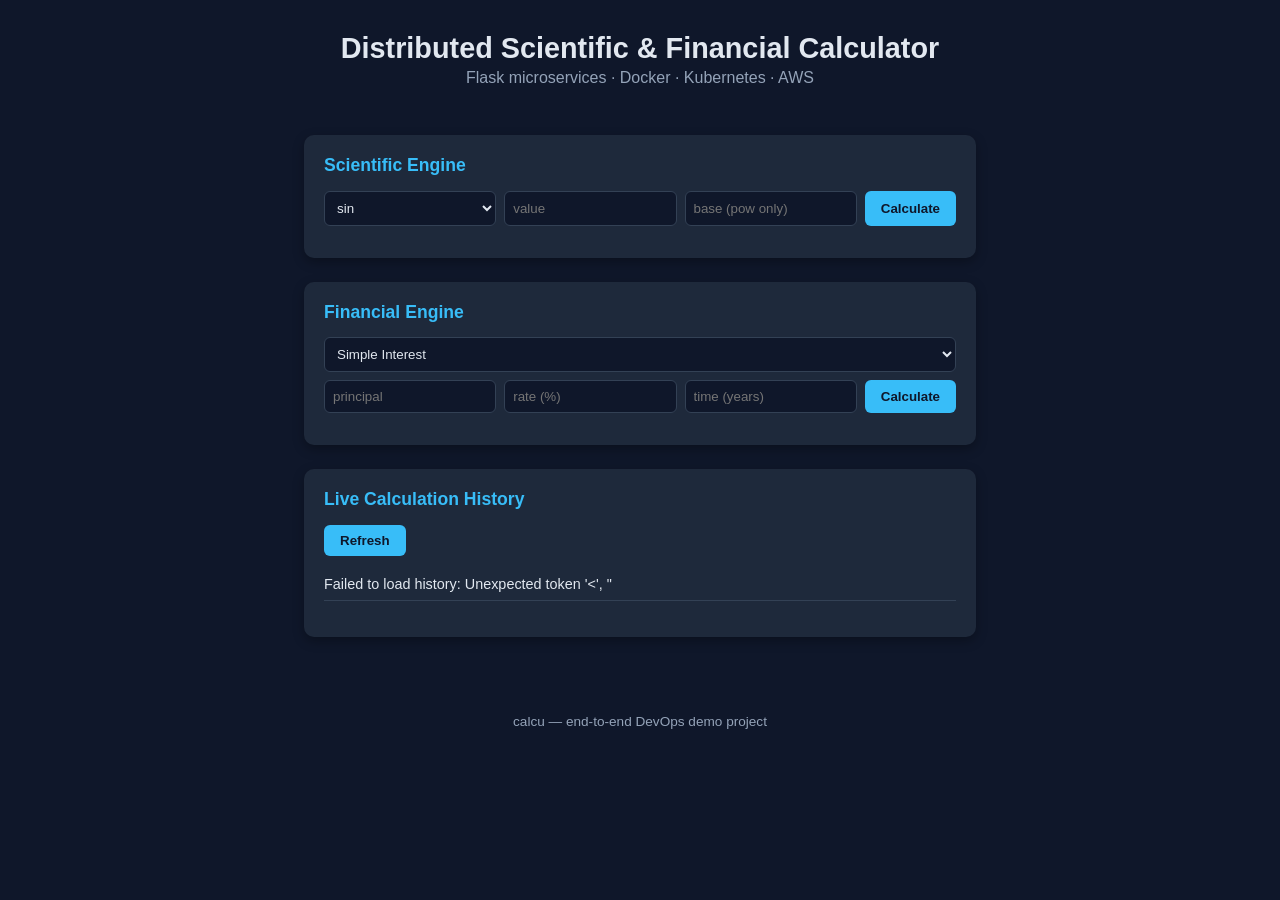
==== frontend/index.html @ cd34645f "ADD: FEATURES" ====
<!DOCTYPE html>
<html lang="en">
<head>
<meta charset="UTF-8" />
<meta name="viewport" content="width=device-width, initial-scale=1.0" />
<title>Distributed Calculator</title>
<link rel="stylesheet" href="style.css" />
</head>
<body>
  <header>
    <h1>Distributed Scientific &amp; Financial Calculator</h1>
    <p class="subtitle">Flask microservices &middot; Docker &middot; Kubernetes &middot; AWS</p>
  </header>

  <main>
    <section class="card">
      <h2>Scientific Engine</h2>
      <div class="form-row">
        <select id="sci-operation">
          <option value="sin">sin</option>
          <option value="cos">cos</option>
          <option value="tan">tan</option>
          <option value="asin">asin</option>
          <option value="acos">acos</option>
          <option value="atan">atan</option>
          <option value="log">log (natural)</option>
          <option value="log10">log10</option>
          <option value="exp">exp</option>
          <option value="sqrt">sqrt</option>
          <option value="pow">pow (value^base)</option>
          <option value="factorial">factorial</option>
        </select>
        <input id="sci-value" type="number" placeholder="value" />
        <input id="sci-base" type="number" placeholder="base (pow only)" />
        <button onclick="callScientific()">Calculate</button>
      </div>
      <div id="sci-result" class="result"></div>
    </section>

    <section class="card">
      <h2>Financial Engine</h2>
      <div class="form-row">
        <select id="fin-operation" onchange="toggleFinancialFields()">
          <option value="simple_interest">Simple Interest</option>
          <option value="compound_interest">Compound Interest</option>
          <option value="emi">Monthly EMI</option>
        </select>
      </div>
      <div class="form-row">
        <input id="fin-principal" type="number" placeholder="principal" />
        <input id="fin-rate" type="number" placeholder="rate (%)" />
        <input id="fin-time" type="number" placeholder="time (years)" />
        <input id="fin-tenure" type="number" placeholder="tenure (months)" class="hidden" />
        <button onclick="callFinancial()">Calculate</button>
      </div>
      <div id="fin-result" class="result"></div>
    </section>

    <section class="card">
      <h2>Live Calculation History</h2>
      <button onclick="loadHistory()">Refresh</button>
      <ul id="history-list"></ul>
    </section>
  </main>

  <footer>
    <p>calcu &mdash; end-to-end DevOps demo project</p>
  </footer>

  <script src="app.js"></script>
</body>
</html>
---- frontend/style.css ----
:root {
  --bg: #0f172a;
  --card: #1e293b;
  --accent: #38bdf8;
  --text: #e2e8f0;
  --muted: #94a3b8;
  --error: #f87171;
}

* {
  box-sizing: border-box;
}

body {
  margin: 0;
  font-family: "Segoe UI", Arial, sans-serif;
  background: var(--bg);
  color: var(--text);
}

header {
  padding: 2rem 1.5rem 1rem;
  text-align: center;
}

header h1 {
  margin: 0;
  font-size: 1.8rem;
}

.subtitle {
  color: var(--muted);
  margin-top: 0.25rem;
}

main {
  max-width: 720px;
  margin: 0 auto;
  padding: 1rem 1.5rem 3rem;
  display: flex;
  flex-direction: column;
  gap: 1.5rem;
}

.card {
  background: var(--card);
  border-radius: 10px;
  padding: 1.25rem;
  box-shadow: 0 4px 12px rgba(0, 0, 0, 0.3);
}

.card h2 {
  margin-top: 0;
  font-size: 1.1rem;
  color: var(--accent);
}

.form-row {
  display: flex;
  flex-wrap: wrap;
  gap: 0.5rem;
  margin-bottom: 0.5rem;
}

select,
input {
  flex: 1;
  min-width: 100px;
  padding: 0.5rem;
  border-radius: 6px;
  border: 1px solid #334155;
  background: #0f172a;
  color: var(--text);
}

button {
  padding: 0.5rem 1rem;
  border: none;
  border-radius: 6px;
  background: var(--accent);
  color: #0f172a;
  font-weight: 600;
  cursor: pointer;
}

button:hover {
  opacity: 0.9;
}

.result {
  margin-top: 0.75rem;
  font-family: monospace;
  white-space: pre-wrap;
}

.result.error {
  color: var(--error);
}

.hidden {
  display: none;
}

#history-list {
  list-style: none;
  padding: 0;
  margin-top: 0.75rem;
  max-height: 260px;
  overflow-y: auto;
}

#history-list li {
  padding: 0.5rem 0;
  border-bottom: 1px solid #334155;
  font-size: 0.9rem;
}

footer {
  text-align: center;
  color: var(--muted);
  padding: 1rem;
  font-size: 0.85rem;
}
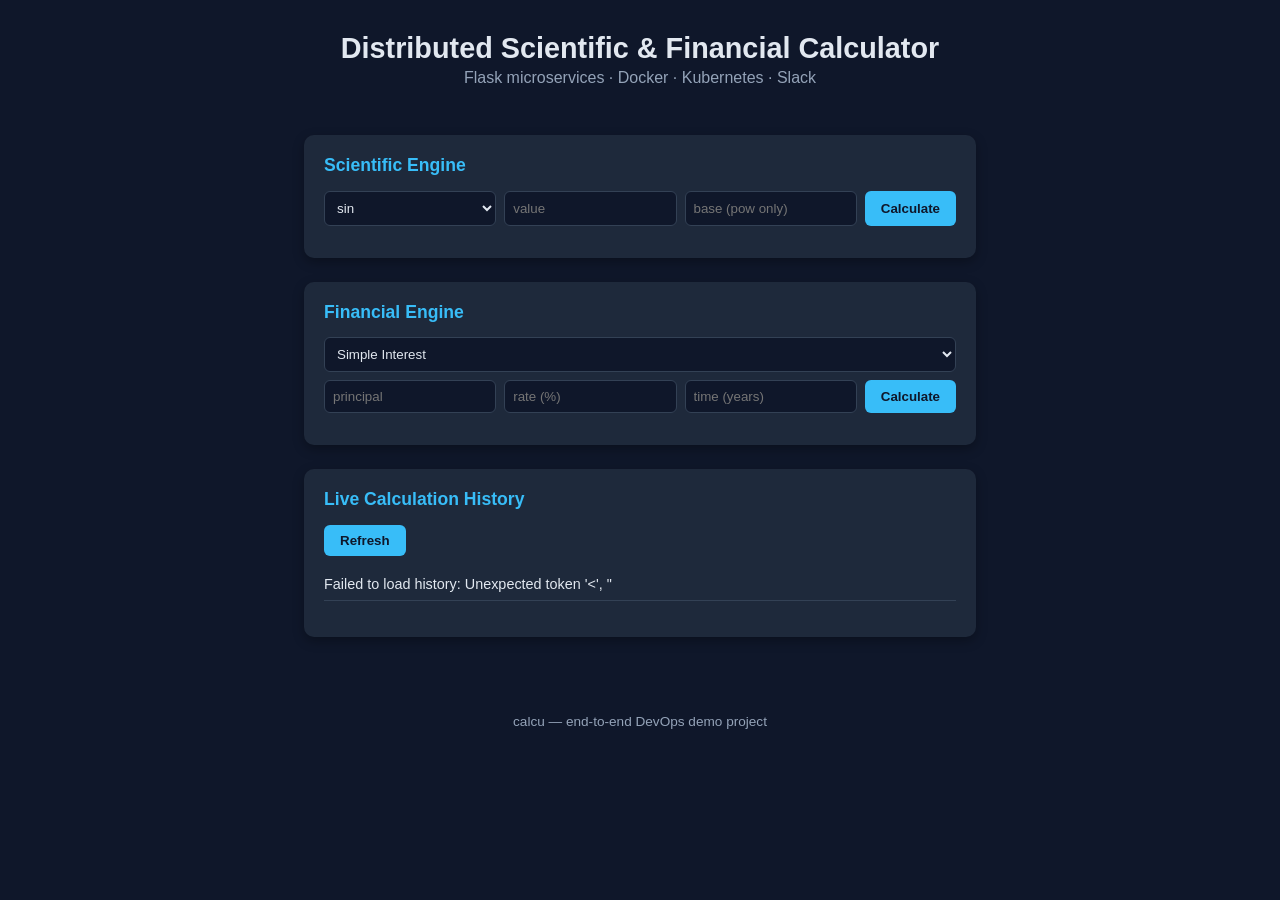
==== commit a1a858fc: "UPDATE: new features" ====
--- a/frontend/index.html
+++ b/frontend/index.html
@@ -9,7 +9,7 @@
 <body>
   <header>
     <h1>Distributed Scientific &amp; Financial Calculator</h1>
-    <p class="subtitle">Flask microservices &middot; Docker &middot; Kubernetes &middot; AWS</p>
+    <p class="subtitle">Flask microservices &middot; Docker &middot; Kubernetes &middot; Slack</p>
   </header>
 
   <main>
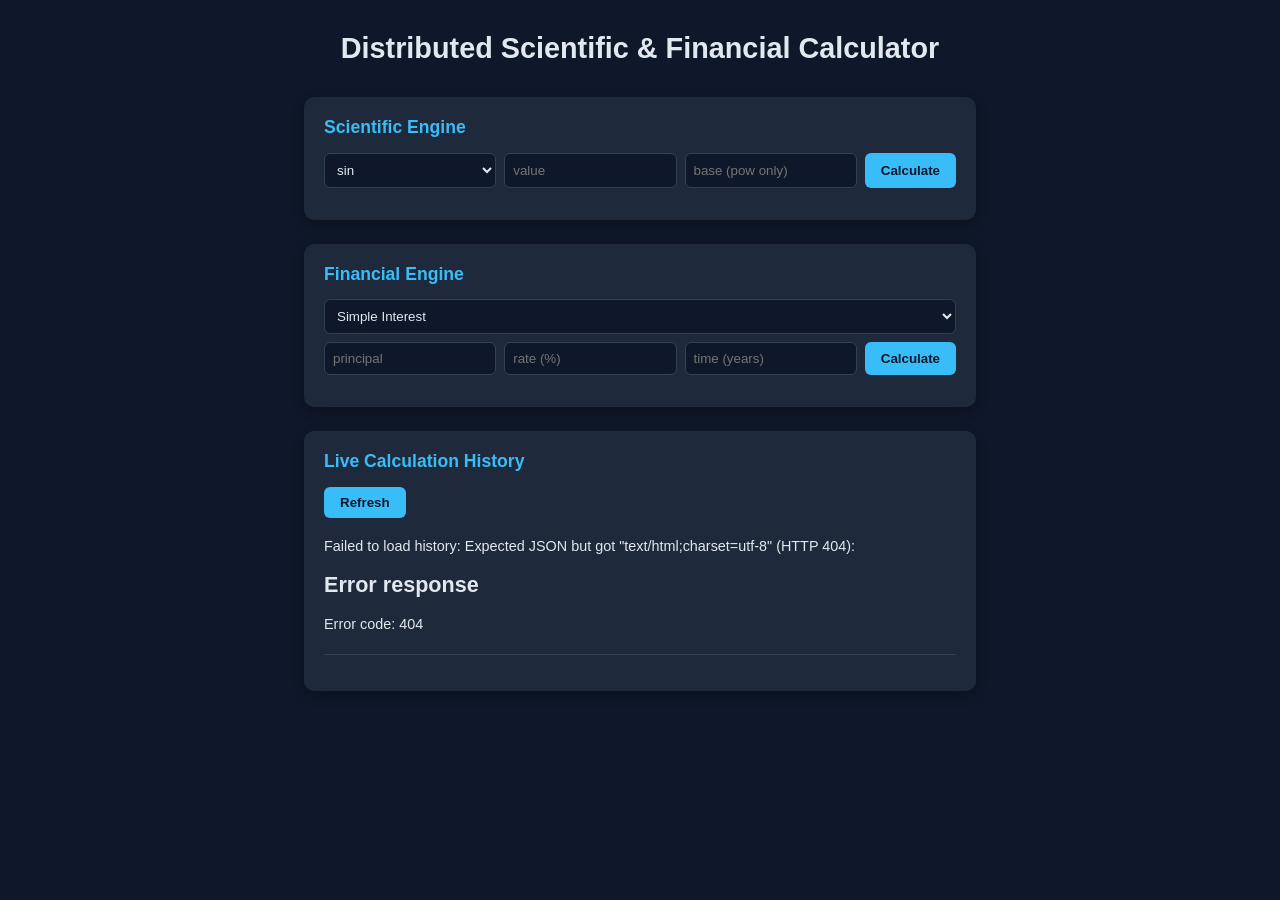
==== commit 50880da9: "FIX" ====
--- a/frontend/index.html
+++ b/frontend/index.html
@@ -9,7 +9,6 @@
 <body>
   <header>
     <h1>Distributed Scientific &amp; Financial Calculator</h1>
-    <p class="subtitle">Flask microservices &middot; Docker &middot; Kubernetes &middot; Slack</p>
   </header>
 
   <main>
@@ -63,10 +62,6 @@
     </section>
   </main>
 
-  <footer>
-    <p>calcu &mdash; end-to-end DevOps demo project</p>
-  </footer>
-
   <script src="app.js"></script>
 </body>
 </html>
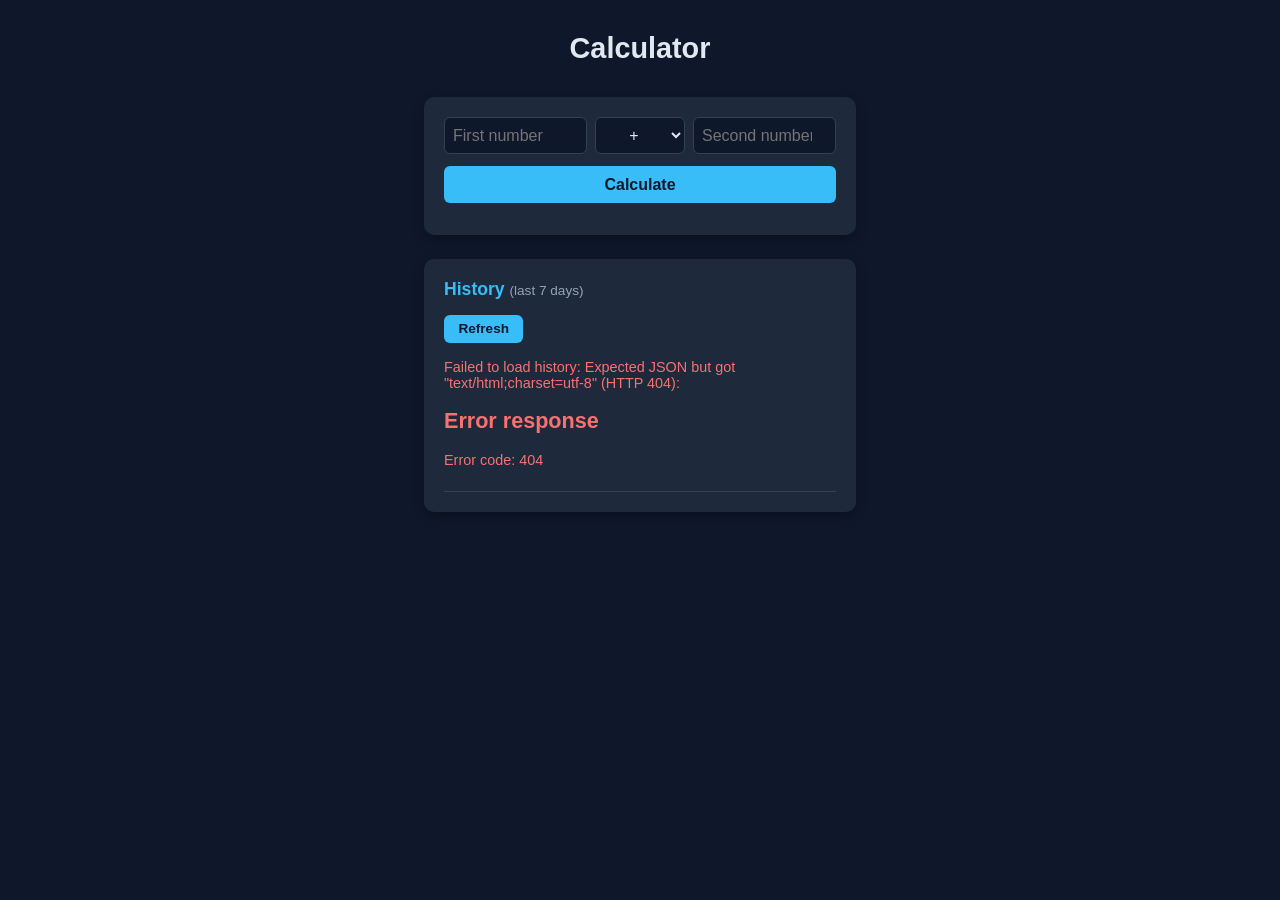
==== commit 9795d37d: "NEW: frontend" ====
--- a/frontend/index.html
+++ b/frontend/index.html
@@ -3,61 +3,33 @@
 <head>
 <meta charset="UTF-8" />
 <meta name="viewport" content="width=device-width, initial-scale=1.0" />
-<title>Distributed Calculator</title>
+<title>Simple Calculator</title>
 <link rel="stylesheet" href="style.css" />
 </head>
 <body>
   <header>
-    <h1>Distributed Scientific &amp; Financial Calculator</h1>
+    <h1>Calculator</h1>
   </header>
 
   <main>
     <section class="card">
-      <h2>Scientific Engine</h2>
       <div class="form-row">
-        <select id="sci-operation">
-          <option value="sin">sin</option>
-          <option value="cos">cos</option>
-          <option value="tan">tan</option>
-          <option value="asin">asin</option>
-          <option value="acos">acos</option>
-          <option value="atan">atan</option>
-          <option value="log">log (natural)</option>
-          <option value="log10">log10</option>
-          <option value="exp">exp</option>
-          <option value="sqrt">sqrt</option>
-          <option value="pow">pow (value^base)</option>
-          <option value="factorial">factorial</option>
+        <input id="operand1" type="number" placeholder="First number" />
+        <select id="operation">
+          <option value="add">+</option>
+          <option value="subtract">−</option>
+          <option value="multiply">×</option>
+          <option value="divide">÷</option>
         </select>
-        <input id="sci-value" type="number" placeholder="value" />
-        <input id="sci-base" type="number" placeholder="base (pow only)" />
-        <button onclick="callScientific()">Calculate</button>
+        <input id="operand2" type="number" placeholder="Second number" />
       </div>
-      <div id="sci-result" class="result"></div>
+      <button id="calculate-btn">Calculate</button>
+      <div id="result" class="result"></div>
     </section>
 
     <section class="card">
-      <h2>Financial Engine</h2>
-      <div class="form-row">
-        <select id="fin-operation" onchange="toggleFinancialFields()">
-          <option value="simple_interest">Simple Interest</option>
-          <option value="compound_interest">Compound Interest</option>
-          <option value="emi">Monthly EMI</option>
-        </select>
-      </div>
-      <div class="form-row">
-        <input id="fin-principal" type="number" placeholder="principal" />
-        <input id="fin-rate" type="number" placeholder="rate (%)" />
-        <input id="fin-time" type="number" placeholder="time (years)" />
-        <input id="fin-tenure" type="number" placeholder="tenure (months)" class="hidden" />
-        <button onclick="callFinancial()">Calculate</button>
-      </div>
-      <div id="fin-result" class="result"></div>
-    </section>
-
-    <section class="card">
-      <h2>Live Calculation History</h2>
-      <button onclick="loadHistory()">Refresh</button>
+      <h2>History <span class="muted">(last 7 days)</span></h2>
+      <button id="refresh-btn">Refresh</button>
       <ul id="history-list"></ul>
     </section>
   </main>
--- a/frontend/style.css
+++ b/frontend/style.css
@@ -28,13 +28,8 @@
   font-size: 1.8rem;
 }
 
-.subtitle {
-  color: var(--muted);
-  margin-top: 0.25rem;
-}
-
 main {
-  max-width: 720px;
+  max-width: 480px;
   margin: 0 auto;
   padding: 1rem 1.5rem 3rem;
   display: flex;
@@ -55,31 +50,45 @@
   color: var(--accent);
 }
 
+.muted {
+  color: var(--muted);
+  font-weight: normal;
+  font-size: 0.85rem;
+}
+
 .form-row {
   display: flex;
   flex-wrap: wrap;
   gap: 0.5rem;
-  margin-bottom: 0.5rem;
+  margin-bottom: 0.75rem;
 }
 
 select,
 input {
   flex: 1;
-  min-width: 100px;
+  min-width: 90px;
   padding: 0.5rem;
   border-radius: 6px;
   border: 1px solid #334155;
   background: #0f172a;
   color: var(--text);
+  font-size: 1rem;
+}
+
+select {
+  flex: 0 0 60px;
+  text-align: center;
 }
 
 button {
-  padding: 0.5rem 1rem;
+  width: 100%;
+  padding: 0.6rem 1rem;
   border: none;
   border-radius: 6px;
   background: var(--accent);
   color: #0f172a;
   font-weight: 600;
+  font-size: 1rem;
   cursor: pointer;
 }
 
@@ -87,24 +96,30 @@
   opacity: 0.9;
 }
 
+#refresh-btn {
+  width: auto;
+  padding: 0.4rem 0.9rem;
+  font-size: 0.85rem;
+  margin-bottom: 0.5rem;
+}
+
 .result {
   margin-top: 0.75rem;
   font-family: monospace;
+  font-size: 1.4rem;
+  text-align: center;
   white-space: pre-wrap;
 }
 
 .result.error {
   color: var(--error);
-}
-
-.hidden {
-  display: none;
+  font-size: 1rem;
 }
 
 #history-list {
   list-style: none;
   padding: 0;
-  margin-top: 0.75rem;
+  margin: 0;
   max-height: 260px;
   overflow-y: auto;
 }
@@ -115,9 +130,6 @@
   font-size: 0.9rem;
 }
 
-footer {
-  text-align: center;
-  color: var(--muted);
-  padding: 1rem;
-  font-size: 0.85rem;
+#history-list li.error {
+  color: var(--error);
 }
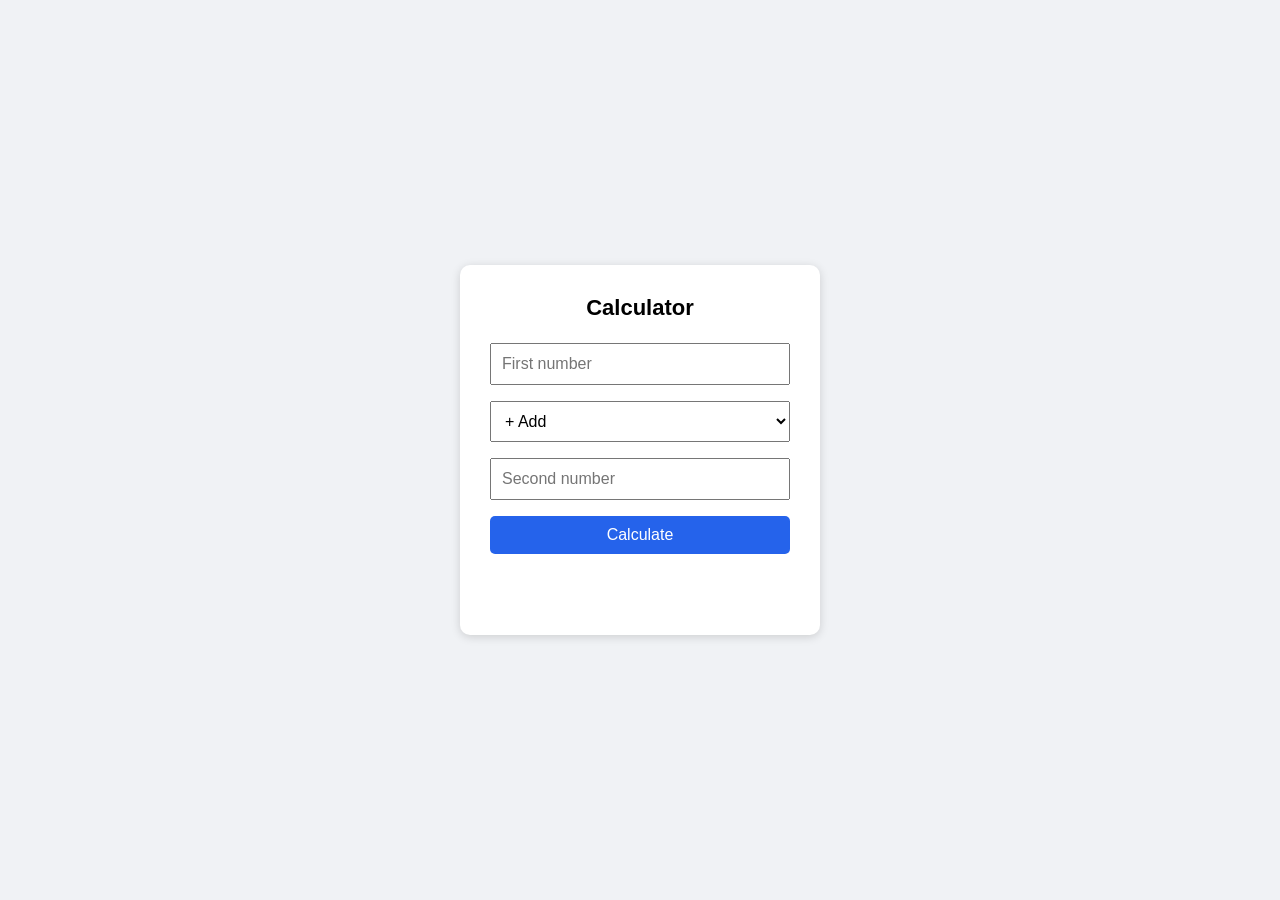
==== commit ab8c0890: "NEW: changes" ====
--- a/frontend/index.html
+++ b/frontend/index.html
@@ -1,39 +1,26 @@
 <!DOCTYPE html>
 <html lang="en">
 <head>
-<meta charset="UTF-8" />
-<meta name="viewport" content="width=device-width, initial-scale=1.0" />
-<title>Simple Calculator</title>
-<link rel="stylesheet" href="style.css" />
+  <meta charset="UTF-8" />
+  <title>Calculator</title>
+  <link rel="stylesheet" href="style.css" />
 </head>
 <body>
-  <header>
+  <div class="calculator">
     <h1>Calculator</h1>
-  </header>
+    <input type="number" id="inputA" placeholder="First number" />
+    <select id="operation">
+      <option value="add">+ Add</option>
+      <option value="subtract">- Subtract</option>
+      <option value="multiply">* Multiply</option>
+      <option value="divide">/ Divide</option>
+    </select>
+    <input type="number" id="inputB" placeholder="Second number" />
+    <button id="calculateBtn">Calculate</button>
+    <div id="result"></div>
+  </div>
 
-  <main>
-    <section class="card">
-      <div class="form-row">
-        <input id="operand1" type="number" placeholder="First number" />
-        <select id="operation">
-          <option value="add">+</option>
-          <option value="subtract">−</option>
-          <option value="multiply">×</option>
-          <option value="divide">÷</option>
-        </select>
-        <input id="operand2" type="number" placeholder="Second number" />
-      </div>
-      <button id="calculate-btn">Calculate</button>
-      <div id="result" class="result"></div>
-    </section>
-
-    <section class="card">
-      <h2>History <span class="muted">(last 7 days)</span></h2>
-      <button id="refresh-btn">Refresh</button>
-      <ul id="history-list"></ul>
-    </section>
-  </main>
-
+  <script src="config.js"></script>
   <script src="app.js"></script>
 </body>
 </html>
--- a/frontend/style.css
+++ b/frontend/style.css
@@ -1,135 +1,52 @@
-:root {
-  --bg: #0f172a;
-  --card: #1e293b;
-  --accent: #38bdf8;
-  --text: #e2e8f0;
-  --muted: #94a3b8;
-  --error: #f87171;
+body {
+  font-family: Arial, sans-serif;
+  background: #f0f2f5;
+  display: flex;
+  justify-content: center;
+  align-items: center;
+  height: 100vh;
+  margin: 0;
 }
 
-* {
-  box-sizing: border-box;
-}
-
-body {
-  margin: 0;
-  font-family: "Segoe UI", Arial, sans-serif;
-  background: var(--bg);
-  color: var(--text);
-}
-
-header {
-  padding: 2rem 1.5rem 1rem;
+.calculator {
+  background: white;
+  padding: 30px;
+  border-radius: 10px;
+  box-shadow: 0 2px 10px rgba(0, 0, 0, 0.15);
+  width: 300px;
   text-align: center;
 }
 
-header h1 {
-  margin: 0;
-  font-size: 1.8rem;
+.calculator h1 {
+  margin-top: 0;
+  font-size: 22px;
 }
 
-main {
-  max-width: 480px;
-  margin: 0 auto;
-  padding: 1rem 1.5rem 3rem;
-  display: flex;
-  flex-direction: column;
-  gap: 1.5rem;
+.calculator input,
+.calculator select,
+.calculator button {
+  width: 100%;
+  padding: 10px;
+  margin: 8px 0;
+  box-sizing: border-box;
+  font-size: 16px;
 }
 
-.card {
-  background: var(--card);
-  border-radius: 10px;
-  padding: 1.25rem;
-  box-shadow: 0 4px 12px rgba(0, 0, 0, 0.3);
-}
-
-.card h2 {
-  margin-top: 0;
-  font-size: 1.1rem;
-  color: var(--accent);
-}
-
-.muted {
-  color: var(--muted);
-  font-weight: normal;
-  font-size: 0.85rem;
-}
-
-.form-row {
-  display: flex;
-  flex-wrap: wrap;
-  gap: 0.5rem;
-  margin-bottom: 0.75rem;
-}
-
-select,
-input {
-  flex: 1;
-  min-width: 90px;
-  padding: 0.5rem;
-  border-radius: 6px;
-  border: 1px solid #334155;
-  background: #0f172a;
-  color: var(--text);
-  font-size: 1rem;
-}
-
-select {
-  flex: 0 0 60px;
-  text-align: center;
-}
-
-button {
-  width: 100%;
-  padding: 0.6rem 1rem;
+.calculator button {
+  background: #2563eb;
+  color: white;
   border: none;
-  border-radius: 6px;
-  background: var(--accent);
-  color: #0f172a;
-  font-weight: 600;
-  font-size: 1rem;
+  border-radius: 5px;
   cursor: pointer;
 }
 
-button:hover {
-  opacity: 0.9;
+.calculator button:hover {
+  background: #1d4ed8;
 }
 
-#refresh-btn {
-  width: auto;
-  padding: 0.4rem 0.9rem;
-  font-size: 0.85rem;
-  margin-bottom: 0.5rem;
+#result {
+  margin-top: 15px;
+  font-size: 20px;
+  font-weight: bold;
+  min-height: 28px;
 }
-
-.result {
-  margin-top: 0.75rem;
-  font-family: monospace;
-  font-size: 1.4rem;
-  text-align: center;
-  white-space: pre-wrap;
-}
-
-.result.error {
-  color: var(--error);
-  font-size: 1rem;
-}
-
-#history-list {
-  list-style: none;
-  padding: 0;
-  margin: 0;
-  max-height: 260px;
-  overflow-y: auto;
-}
-
-#history-list li {
-  padding: 0.5rem 0;
-  border-bottom: 1px solid #334155;
-  font-size: 0.9rem;
-}
-
-#history-list li.error {
-  color: var(--error);
-}
